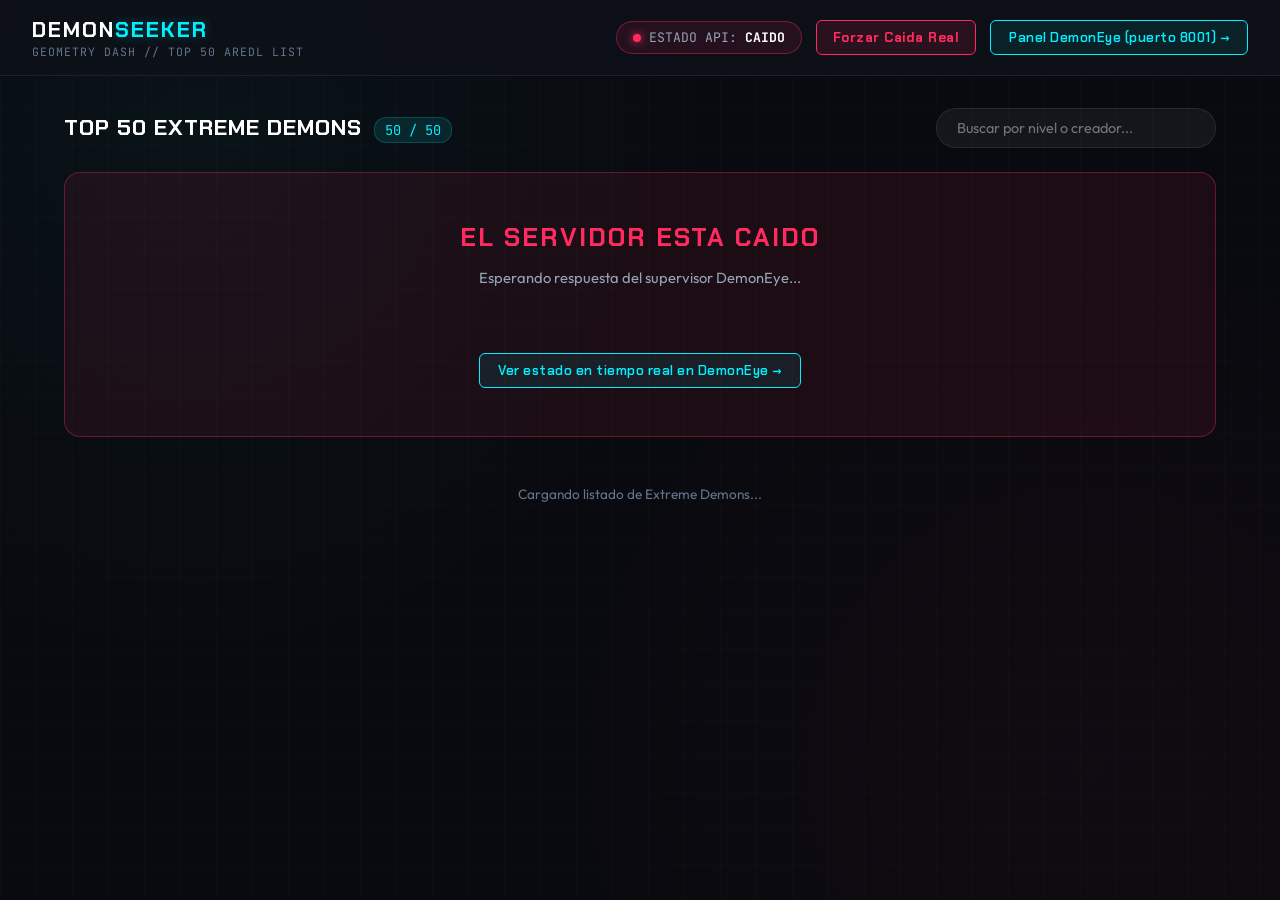
==== frontend/index.html @ d815e1de "First Commit" ====
<!DOCTYPE html>
<html lang="es">
<head>
  <meta charset="UTF-8">
  <meta name="viewport" content="width=device-width, initial-scale=1.0">
  <title>DemonSeeker // Geometry Dash Top 50 Extreme Demons & DemonEye</title>
  <meta name="description" content="Lista Top 50 Extreme Demons de Geometry Dash con telemetría en tiempo real y supervisor DemonEye.">
  <link rel="preconnect" href="https://fonts.googleapis.com">
  <link rel="preconnect" href="https://fonts.gstatic.com" crossorigin>
  <link href="https://fonts.googleapis.com/css2?family=Chakra+Petch:wght@500;700&family=JetBrains+Mono:wght@500;700&family=Outfit:wght@300;400;600;700&display=swap" rel="stylesheet">
  <link rel="stylesheet" href="css/style.css">
</head>
<body>
  <div class="grid-overlay"></div>

  <!-- Top Navigation / Status Bar -->
  <header class="top-nav">
    <div class="nav-brand">
      <div class="brand-text">
        <h1 class="brand-title">DEMON<span>SEEKER</span></h1>
        <span class="brand-sub">GEOMETRY DASH // TOP 50 AREDL LIST</span>
      </div>
    </div>

    <!-- Live Status Chip, Force Crash Button & Link to Status Page -->
    <div class="nav-status-group">
      <div class="status-pill" id="nav-status-pill">
        <span class="status-dot"></span>
        <span class="status-label">ESTADO API:</span>
        <span class="status-val" id="nav-status-val">CONECTANDO...</span>
      </div>

      <button id="btn-force-crash" class="btn-force-crash" title="Termina el proceso del servidor de verdad">
        Forzar Caida Real
      </button>

      <a href="http://127.0.0.1:8001/status.html" class="btn-nav-status" target="_blank">
        Panel DemonEye (puerto 8001) &rarr;
      </a>
    </div>
  </header>

  <!-- Main Content: Demons List -->
  <main class="main-container">
    <div class="section-header">
      <div class="section-title-wrap">
        <h2 class="section-title">TOP 50 EXTREME DEMONS</h2>
        <span class="section-count" id="demons-count-badge">50 / 50</span>
      </div>

      <div class="search-box">
        <input type="text" id="input-search" placeholder="Buscar por nivel o creador...">
      </div>
    </div>

    <!-- Down Banner (visible when backend is dead) -->
    <div id="down-banner" class="down-banner" style="display:none;">
      <div class="down-title">EL SERVIDOR ESTA CAIDO</div>
      <div class="down-sub" id="down-sub">DemonEye esta preparando la resurreccion del proceso...</div>
      <div class="down-countdown" id="down-countdown"></div>
      <a href="http://127.0.0.1:8001/status.html" class="btn-nav-status" target="_blank">
        Ver estado en tiempo real en DemonEye &rarr;
      </a>
    </div>

    <!-- Large Demon Rows Feed -->
    <div class="demons-list" id="demons-container">
      <div class="empty-state">
        Cargando listado de Extreme Demons...
      </div>
    </div>
  </main>

  <script>
    const BACKEND_URL = "http://127.0.0.1:8000";
    const DEMONEYE_URL = "http://127.0.0.1:8001";

    const navStatusPill = document.getElementById("nav-status-pill");
    const navStatusVal = document.getElementById("nav-status-val");
    const demonsContainer = document.getElementById("demons-container");
    const demonsCountBadge = document.getElementById("demons-count-badge");
    const inputSearch = document.getElementById("input-search");
    const btnForceCrash = document.getElementById("btn-force-crash");
    const downBanner = document.getElementById("down-banner");
    const downSub = document.getElementById("down-sub");
    const downCountdown = document.getElementById("down-countdown");

    let allDemons = [];
    let query = "";

    async function checkStatus() {
      let backendAlive = false;
      try {
        const res = await fetch(`${BACKEND_URL}/api/health`, { signal: AbortSignal.timeout(1500) });
        if (res.ok) backendAlive = true;
      } catch (e) {}

      if (backendAlive) {
        navStatusPill.className = "status-pill";
        navStatusVal.textContent = "OPERATIVO";
        btnForceCrash.disabled = false;
        btnForceCrash.textContent = "Forzar Caida Real";
        downBanner.style.display = "none";
      } else {
        navStatusPill.className = "status-pill status-error";
        navStatusVal.textContent = "CAIDO";
        downBanner.style.display = "flex";

        // Fetch DemonEye countdown
        try {
          const dRes = await fetch(`${DEMONEYE_URL}/status`, { signal: AbortSignal.timeout(1200) });
          if (dRes.ok) {
            const dData = await dRes.json();
            if (dData.restart_countdown !== null && dData.restart_countdown > 0) {
              downCountdown.textContent = `Reinicio en ${dData.restart_countdown}s`;
              downSub.textContent = "El proceso del servidor fue terminado. DemonEye lo resucitara pronto.";
            } else if (dData.status === "CRITICAL_OUTAGE") {
              downCountdown.textContent = "Iniciando nuevo proceso...";
              downSub.textContent = "El supervisor DemonEye esta levantando un nuevo servidor.";
            }
          }
        } catch (e2) {
          downCountdown.textContent = "";
          downSub.textContent = "Esperando respuesta del supervisor DemonEye...";
        }
      }
    }

    async function loadDemons() {
      try {
        const res = await fetch(`${BACKEND_URL}/api/demons?limit=50`, { signal: AbortSignal.timeout(2000) });
        if (res.ok) {
          allDemons = await res.json();
          renderDemons();
        }
      } catch (e) {
        // Ignored during crash/restart cycle
      }
    }

    function renderDemons() {
      let list = allDemons;
      if (query.trim()) {
        const q = query.toLowerCase();
        list = list.filter(d => 
          (d.name && d.name.toLowerCase().includes(q)) || 
          (d.creator && d.creator.toLowerCase().includes(q))
        );
      }

      demonsCountBadge.textContent = `${list.length} / ${allDemons.length || 50}`;

      if (list.length === 0) {
        demonsContainer.innerHTML = `
          <div class="empty-state">
            No se encontraron niveles que coincidan con "${query}".
          </div>
        `;
        return;
      }

      demonsContainer.innerHTML = "";
      list.forEach(demon => {
        const row = document.createElement("div");
        const rankClass = demon.position === 1 ? "rank-1" 
          : demon.position === 2 ? "rank-2" 
          : demon.position === 3 ? "rank-3" 
          : demon.position <= 10 ? "rank-top10" : "";

        row.className = `gd-row-card ${rankClass}`;
        row.innerHTML = `
          <div class="gd-row-left">
            <div class="gd-rank-box">#${demon.position}</div>
            <div class="gd-details">
              <div class="gd-level-name">${demon.name}</div>
              <div class="gd-level-creator">Creado por <strong>${demon.creator}</strong></div>
            </div>
          </div>
          <div class="gd-row-right">
            <span class="badge-tier">Extreme Demon</span>
          </div>
        `;
        demonsContainer.appendChild(row);
      });
    }

    // Force Crash Click Handler
    btnForceCrash.addEventListener("click", async () => {
      btnForceCrash.disabled = true;
      btnForceCrash.textContent = "Matando proceso...";
      navStatusPill.className = "status-pill status-error";
      navStatusVal.textContent = "DEMONEYE RESUCITANDO...";

      try {
        await fetch(`${DEMONEYE_URL}/force-crash`, { method: "POST" });
      } catch (err) {
        try {
          await fetch(`${BACKEND_URL}/api/crash`, { method: "POST" });
        } catch (e) {}
      }

      setTimeout(checkStatus, 1200);
      setTimeout(loadDemons, 2000);
    });

    inputSearch.addEventListener("input", (e) => {
      query = e.target.value;
      renderDemons();
    });

    checkStatus();
    loadDemons();

    setInterval(checkStatus, 2000);
    setInterval(loadDemons, 4000);
  </script>
</body>
</html>
---- frontend/css/style.css ----
/* ==========================================================================
   DEMONSEEKER DESIGN SYSTEM
   Clean, modern dark aesthetic - No emojis, high readability
   ========================================================================== */

:root {
  --bg-deep: #090a0f;
  --bg-surface: #10121a;
  --bg-card: rgba(18, 22, 32, 0.78);
  --bg-card-hover: rgba(28, 34, 52, 0.9);
  --border-subtle: rgba(255, 255, 255, 0.08);
  --border-accent: rgba(0, 240, 255, 0.25);

  --accent-cyan: #00f0ff;
  --accent-cyan-glow: rgba(0, 240, 255, 0.3);
  --accent-red: #ff2a5f;
  --accent-red-glow: rgba(255, 42, 95, 0.35);
  --accent-amber: #ffb703;
  --accent-emerald: #00ff9d;
  --accent-emerald-glow: rgba(0, 255, 157, 0.3);

  --text-main: #f3f6fa;
  --text-muted: #94a3b8;
  --text-dim: #64748b;

  --font-display: 'Chakra Petch', sans-serif;
  --font-body: 'Outfit', sans-serif;
  --font-mono: 'JetBrains Mono', monospace;

  --radius-sm: 6px;
  --radius-md: 10px;
  --radius-lg: 16px;
}

* {
  margin: 0;
  padding: 0;
  box-sizing: border-box;
}

body {
  background-color: var(--bg-deep);
  color: var(--text-main);
  font-family: var(--font-body);
  min-height: 100vh;
  position: relative;
  overflow-x: hidden;
  background-image: 
    radial-gradient(circle at 15% 15%, rgba(0, 240, 255, 0.04) 0%, transparent 40%),
    radial-gradient(circle at 85% 85%, rgba(255, 42, 95, 0.03) 0%, transparent 40%);
}

.grid-overlay {
  position: fixed;
  top: 0;
  left: 0;
  width: 100vw;
  height: 100vh;
  background-size: 36px 36px;
  background-image: 
    linear-gradient(to right, rgba(255, 255, 255, 0.015) 1px, transparent 1px),
    linear-gradient(to bottom, rgba(255, 255, 255, 0.015) 1px, transparent 1px);
  pointer-events: none;
  z-index: 0;
}

/* Navigation / Status Bar */
.top-nav {
  position: sticky;
  top: 0;
  z-index: 50;
  display: flex;
  justify-content: space-between;
  align-items: center;
  padding: 16px 32px;
  background: rgba(13, 16, 24, 0.88);
  backdrop-filter: blur(14px);
  border-bottom: 1px solid var(--border-subtle);
  flex-wrap: wrap;
  gap: 16px;
}

.nav-brand {
  display: flex;
  align-items: center;
  gap: 12px;
}

.brand-title {
  font-family: var(--font-display);
  font-size: 1.35rem;
  font-weight: 700;
  letter-spacing: 2px;
  color: #fff;
}

.brand-title span {
  color: var(--accent-cyan);
  text-shadow: 0 0 12px var(--accent-cyan-glow);
}

.brand-sub {
  font-family: var(--font-mono);
  font-size: 0.72rem;
  letter-spacing: 1px;
  color: var(--text-dim);
  display: block;
}

/* Status Indicator Pill */
.nav-status-group {
  display: flex;
  align-items: center;
  gap: 14px;
}

.status-pill {
  display: inline-flex;
  align-items: center;
  gap: 8px;
  background: rgba(255, 255, 255, 0.04);
  border: 1px solid var(--border-subtle);
  border-radius: 20px;
  padding: 7px 16px;
  font-size: 0.82rem;
  font-family: var(--font-mono);
}

.status-dot {
  width: 8px;
  height: 8px;
  border-radius: 50%;
  background: var(--accent-emerald);
  box-shadow: 0 0 8px var(--accent-emerald);
}

.status-pill.status-error .status-dot {
  background: var(--accent-red);
  box-shadow: 0 0 10px var(--accent-red);
  animation: pulse-dot 1s infinite;
}

.status-pill.status-error {
  border-color: rgba(255, 42, 95, 0.4);
  background: rgba(255, 42, 95, 0.1);
}

@keyframes pulse-dot {
  0%, 100% { opacity: 0.6; transform: scale(0.9); }
  50% { opacity: 1; transform: scale(1.2); }
}

.status-label {
  color: var(--text-muted);
}

.status-val {
  font-weight: 700;
  color: #fff;
}

/* Nav Link Button */
.btn-nav-status {
  display: inline-flex;
  align-items: center;
  gap: 8px;
  background: rgba(0, 240, 255, 0.08);
  border: 1px solid var(--accent-cyan);
  color: var(--accent-cyan);
  font-family: var(--font-display);
  font-size: 0.82rem;
  font-weight: 600;
  letter-spacing: 0.5px;
  padding: 8px 18px;
  border-radius: var(--radius-sm);
  text-decoration: none;
  transition: all 0.25s ease;
}

.btn-nav-status:hover {
  background: rgba(0, 240, 255, 0.18);
  box-shadow: 0 0 16px rgba(0, 240, 255, 0.35);
  transform: translateY(-1px);
}

/* Force Crash Button */
.btn-force-crash {
  background: rgba(255, 42, 95, 0.12);
  border: 1px solid var(--accent-red);
  color: var(--accent-red);
  font-family: var(--font-display);
  font-size: 0.82rem;
  font-weight: 700;
  letter-spacing: 0.5px;
  padding: 8px 16px;
  border-radius: var(--radius-sm);
  cursor: pointer;
  transition: all 0.25s ease;
}

.btn-force-crash:hover:not(:disabled) {
  background: rgba(255, 42, 95, 0.3);
  box-shadow: 0 0 16px rgba(255, 42, 95, 0.4);
  transform: translateY(-1px);
}

.btn-force-crash:disabled {
  opacity: 0.6;
  cursor: not-allowed;
}

.btn-subtle {
  background: rgba(255, 255, 255, 0.06);
  border: 1px solid var(--border-subtle);
  color: var(--text-muted);
  font-family: var(--font-display);
  font-size: 0.72rem;
  padding: 4px 10px;
  border-radius: var(--radius-sm);
  cursor: pointer;
  margin-top: 4px;
  width: fit-content;
  transition: all 0.2s ease;
}

.btn-subtle:hover {
  background: rgba(255, 255, 255, 0.12);
  color: #fff;
}

/* Container */
.main-container {
  max-width: 1200px;
  margin: 0 auto;
  padding: 32px 24px 60px;
  display: flex;
  flex-direction: column;
  gap: 24px;
}

/* Controls Header */
.section-header {
  display: flex;
  justify-content: space-between;
  align-items: center;
  flex-wrap: wrap;
  gap: 16px;
}

.section-title-wrap {
  display: flex;
  align-items: baseline;
  gap: 12px;
}

.section-title {
  font-family: var(--font-display);
  font-size: 1.4rem;
  font-weight: 700;
  letter-spacing: 1px;
  color: #fff;
}

.section-count {
  font-family: var(--font-mono);
  font-size: 0.85rem;
  color: var(--accent-cyan);
  background: rgba(0, 240, 255, 0.1);
  padding: 3px 10px;
  border-radius: 12px;
  border: 1px solid rgba(0, 240, 255, 0.2);
}

/* Search Box */
.search-box input {
  background: rgba(255, 255, 255, 0.05);
  border: 1px solid var(--border-subtle);
  border-radius: 24px;
  color: #fff;
  font-family: var(--font-body);
  font-size: 0.9rem;
  padding: 10px 20px;
  width: 280px;
  transition: all 0.25s ease;
}

.search-box input:focus {
  outline: none;
  border-color: var(--accent-cyan);
  box-shadow: 0 0 14px rgba(0, 240, 255, 0.3);
  width: 320px;
}

/* Expanded Geometry Dash Demon Row Cards */
.demons-list {
  display: flex;
  flex-direction: column;
  gap: 14px;
}

.gd-row-card {
  background: var(--bg-card);
  backdrop-filter: blur(10px);
  border: 1px solid var(--border-subtle);
  border-radius: var(--radius-md);
  padding: 18px 26px;
  display: flex;
  align-items: center;
  justify-content: space-between;
  transition: all 0.22s ease;
  position: relative;
  overflow: hidden;
  gap: 20px;
}

.gd-row-card:hover {
  background: var(--bg-card-hover);
  border-color: rgba(0, 240, 255, 0.35);
  transform: translateY(-2px);
  box-shadow: 0 6px 20px rgba(0, 0, 0, 0.4);
}

.gd-row-card::before {
  content: "";
  position: absolute;
  left: 0;
  top: 0;
  bottom: 0;
  width: 5px;
  background: rgba(255, 255, 255, 0.12);
}

.gd-row-card.rank-1::before { background: #ffd700; box-shadow: 0 0 12px #ffd700; }
.gd-row-card.rank-2::before { background: #e0e0e0; box-shadow: 0 0 10px #e0e0e0; }
.gd-row-card.rank-3::before { background: #cd7f32; box-shadow: 0 0 10px #cd7f32; }
.gd-row-card.rank-top10::before { background: var(--accent-red); box-shadow: 0 0 10px var(--accent-red); }

.gd-row-left {
  display: flex;
  align-items: center;
  gap: 22px;
  flex: 1;
}

.gd-rank-box {
  width: 54px;
  height: 48px;
  background: rgba(255, 255, 255, 0.03);
  border: 1px solid var(--border-subtle);
  border-radius: var(--radius-sm);
  display: flex;
  align-items: center;
  justify-content: center;
  font-family: var(--font-mono);
  font-size: 1.15rem;
  font-weight: 700;
  color: var(--text-muted);
  flex-shrink: 0;
}

.gd-row-card.rank-1 .gd-rank-box {
  background: rgba(255, 215, 0, 0.12);
  border-color: #ffd700;
  color: #ffd700;
}

.gd-row-card.rank-2 .gd-rank-box {
  background: rgba(220, 220, 220, 0.12);
  border-color: #e0e0e0;
  color: #fff;
}

.gd-row-card.rank-3 .gd-rank-box {
  background: rgba(205, 127, 50, 0.12);
  border-color: #cd7f32;
  color: #e5985c;
}

.gd-details {
  display: flex;
  flex-direction: column;
  gap: 4px;
  min-width: 0;
}

.gd-level-name {
  font-family: var(--font-display);
  font-size: 1.3rem;
  font-weight: 700;
  color: #fff;
  letter-spacing: 0.5px;
  word-break: break-word;
}

.gd-level-creator {
  font-size: 0.92rem;
  color: var(--text-dim);
}

.gd-level-creator strong {
  color: var(--accent-cyan);
  font-weight: 600;
}

.gd-row-right {
  display: flex;
  align-items: center;
  gap: 12px;
  flex-shrink: 0;
}

.badge-tier {
  font-family: var(--font-mono);
  font-size: 0.72rem;
  font-weight: 600;
  padding: 5px 12px;
  border-radius: 4px;
  letter-spacing: 0.5px;
  background: rgba(255, 42, 95, 0.12);
  color: var(--accent-red);
  border: 1px solid rgba(255, 42, 95, 0.25);
}

/* ==========================================================================
   STATUS PAGE SPECIFIC STYLES
   ========================================================================== */

.kpi-grid {
  display: grid;
  grid-template-columns: repeat(auto-fit, minmax(240px, 1fr));
  gap: 16px;
}

.kpi-card {
  background: var(--bg-card);
  border: 1px solid var(--border-subtle);
  border-radius: var(--radius-md);
  padding: 20px 22px;
  display: flex;
  flex-direction: column;
  gap: 8px;
}

.kpi-label {
  font-family: var(--font-display);
  font-size: 0.75rem;
  letter-spacing: 1px;
  color: var(--text-muted);
}

.kpi-val {
  font-family: var(--font-mono);
  font-size: 2.1rem;
  font-weight: 700;
  color: #fff;
}

.kpi-sub {
  font-size: 0.78rem;
  color: var(--text-dim);
}

.highlight-cyan { color: var(--accent-cyan); }
.highlight-emerald { color: var(--accent-emerald); }
.highlight-red { color: var(--accent-red); }

/* Status Layout */
.status-workspace {
  display: grid;
  grid-template-columns: 1fr 1fr;
  gap: 20px;
}

@media (max-width: 900px) {
  .status-workspace {
    grid-template-columns: 1fr;
  }
}

.status-panel {
  background: var(--bg-card);
  border: 1px solid var(--border-subtle);
  border-radius: var(--radius-lg);
  padding: 22px;
  display: flex;
  flex-direction: column;
  gap: 16px;
}

.panel-title {
  font-family: var(--font-display);
  font-size: 1.05rem;
  font-weight: 700;
  letter-spacing: 0.5px;
  color: #fff;
  border-bottom: 1px solid var(--border-subtle);
  padding-bottom: 12px;
}

/* Ping Bars */
.ping-stream-box {
  display: flex;
  flex-direction: column;
  gap: 8px;
}

.stream-label {
  display: flex;
  justify-content: space-between;
  font-family: var(--font-mono);
  font-size: 0.72rem;
  color: var(--text-dim);
}

.ping-stream {
  display: flex;
  gap: 3px;
  align-items: flex-end;
  height: 42px;
  background: rgba(0, 0, 0, 0.35);
  padding: 6px;
  border-radius: 4px;
}

.ping-bar {
  flex: 1;
  min-width: 6px;
  border-radius: 2px;
  transition: height 0.25s ease;
}

.ping-bar.healthy { background: var(--accent-emerald); }
.ping-bar.outage { background: var(--accent-red); height: 100% !important; }

/* Incidents Table / List */
.incidents-list {
  display: flex;
  flex-direction: column;
  gap: 10px;
  max-height: 240px;
  overflow-y: auto;
}

.incident-card {
  background: rgba(255, 255, 255, 0.03);
  border: 1px solid var(--border-subtle);
  border-radius: var(--radius-sm);
  padding: 12px 14px;
  display: flex;
  justify-content: space-between;
  align-items: center;
  font-size: 0.82rem;
}

.incident-card.active {
  border-color: rgba(255, 42, 95, 0.4);
  background: rgba(255, 42, 95, 0.08);
}

.incident-card.resolved {
  border-color: rgba(0, 255, 157, 0.2);
  background: rgba(0, 255, 157, 0.04);
}

.incident-info strong {
  display: block;
  color: #fff;
}

.incident-info span {
  font-size: 0.74rem;
  color: var(--text-dim);
}

.incident-tag {
  font-family: var(--font-mono);
  font-size: 0.68rem;
  font-weight: 700;
  padding: 3px 8px;
  border-radius: 4px;
}

.incident-tag.active {
  background: var(--accent-red);
  color: #fff;
}

.incident-tag.resolved {
  background: rgba(0, 255, 157, 0.15);
  color: var(--accent-emerald);
}

/* Terminal Log */
.terminal-card {
  background: #06070a;
  border: 1px solid var(--border-subtle);
  border-radius: var(--radius-md);
  overflow: hidden;
  display: flex;
  flex-direction: column;
}

.terminal-top {
  background: rgba(255, 255, 255, 0.03);
  padding: 8px 12px;
  font-family: var(--font-mono);
  font-size: 0.7rem;
  color: var(--text-dim);
  border-bottom: 1px solid rgba(255, 255, 255, 0.05);
}

.terminal-content {
  padding: 12px;
  font-family: var(--font-mono);
  font-size: 0.74rem;
  max-height: 180px;
  overflow-y: auto;
  display: flex;
  flex-direction: column;
  gap: 4px;
}

.term-line.info { color: var(--accent-cyan); }
.term-line.ok { color: var(--accent-emerald); }
.term-line.alert { color: var(--accent-red); }
.term-line.warn { color: var(--accent-amber); }

.empty-state {
  text-align: center;
  padding: 24px;
  color: var(--text-dim);
  font-size: 0.85rem;
}

/* Down Banner — shown on list page when backend is truly dead */
.down-banner {
  display: flex;
  flex-direction: column;
  align-items: center;
  justify-content: center;
  gap: 14px;
  text-align: center;
  padding: 48px 32px;
  background: rgba(255, 42, 95, 0.08);
  border: 1px solid rgba(255, 42, 95, 0.35);
  border-radius: var(--radius-lg);
  animation: down-pulse 2.5s ease-in-out infinite;
}

@keyframes down-pulse {
  0%, 100% { border-color: rgba(255, 42, 95, 0.25); }
  50% { border-color: rgba(255, 42, 95, 0.6); }
}

.down-title {
  font-family: var(--font-display);
  font-size: 1.6rem;
  font-weight: 700;
  letter-spacing: 2px;
  color: var(--accent-red);
}

.down-sub {
  font-size: 0.92rem;
  color: var(--text-muted);
  max-width: 500px;
}

.down-countdown {
  font-family: var(--font-mono);
  font-size: 2rem;
  font-weight: 700;
  color: var(--accent-amber);
  min-height: 2.4rem;
}
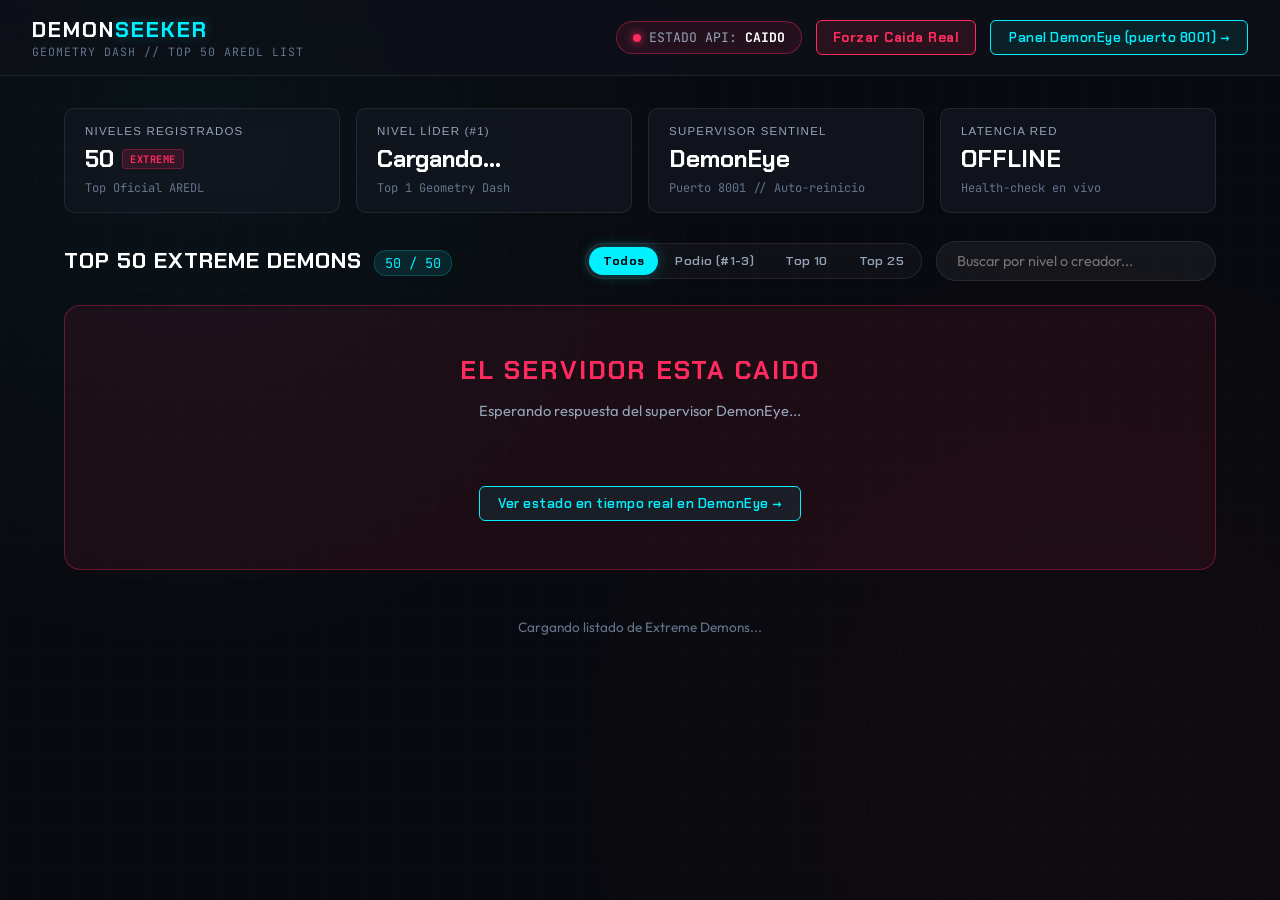
==== commit bde4cb1d: "feat: add hero stats telemetry dashboard and rank filter controls" ====
--- a/frontend/index.html
+++ b/frontend/index.html
@@ -42,14 +42,50 @@
 
   <!-- Main Content: Demons List -->
   <main class="main-container">
+    <!-- Quick Hero Stats Grid -->
+    <div class="hero-stats-grid">
+      <div class="hero-stat-card">
+        <span class="hero-stat-label">Niveles Registrados</span>
+        <div class="hero-stat-val">50 <span class="hero-stat-tag">EXTREME</span></div>
+        <span class="hero-stat-sub">Top Oficial AREDL</span>
+      </div>
+
+      <div class="hero-stat-card">
+        <span class="hero-stat-label">Nivel Líder (#1)</span>
+        <div class="hero-stat-val highlight-amber" id="hero-leader-name">Cargando...</div>
+        <span class="hero-stat-sub" id="hero-leader-creator">Top 1 Geometry Dash</span>
+      </div>
+
+      <div class="hero-stat-card">
+        <span class="hero-stat-label">Supervisor Sentinel</span>
+        <div class="hero-stat-val highlight-cyan">DemonEye</div>
+        <span class="hero-stat-sub">Puerto 8001 // Auto-reinicio</span>
+      </div>
+
+      <div class="hero-stat-card">
+        <span class="hero-stat-label">Latencia Red</span>
+        <div class="hero-stat-val highlight-emerald" id="hero-latency-val">-- ms</div>
+        <span class="hero-stat-sub">Health-check en vivo</span>
+      </div>
+    </div>
+
     <div class="section-header">
       <div class="section-title-wrap">
         <h2 class="section-title">TOP 50 EXTREME DEMONS</h2>
         <span class="section-count" id="demons-count-badge">50 / 50</span>
       </div>
 
-      <div class="search-box">
-        <input type="text" id="input-search" placeholder="Buscar por nivel o creador...">
+      <div class="controls-toolbar">
+        <div class="filter-pills" id="filter-pills">
+          <button class="filter-pill active" data-filter="all">Todos</button>
+          <button class="filter-pill" data-filter="podium">Podio (#1-3)</button>
+          <button class="filter-pill" data-filter="top10">Top 10</button>
+          <button class="filter-pill" data-filter="top25">Top 25</button>
+        </div>
+
+        <div class="search-box">
+          <input type="text" id="input-search" placeholder="Buscar por nivel o creador...">
+        </div>
       </div>
     </div>
 
@@ -84,16 +120,27 @@
     const downBanner = document.getElementById("down-banner");
     const downSub = document.getElementById("down-sub");
     const downCountdown = document.getElementById("down-countdown");
+    const heroLeaderName = document.getElementById("hero-leader-name");
+    const heroLeaderCreator = document.getElementById("hero-leader-creator");
+    const heroLatencyVal = document.getElementById("hero-latency-val");
 
     let allDemons = [];
     let query = "";
+    let currentFilter = "all";
 
     async function checkStatus() {
       let backendAlive = false;
+      const t0 = performance.now();
       try {
         const res = await fetch(`${BACKEND_URL}/api/health`, { signal: AbortSignal.timeout(1500) });
-        if (res.ok) backendAlive = true;
-      } catch (e) {}
+        const ping = Math.round(performance.now() - t0);
+        if (res.ok) {
+          backendAlive = true;
+          if (heroLatencyVal) heroLatencyVal.textContent = `${ping} ms`;
+        }
+      } catch (e) {
+        if (heroLatencyVal) heroLatencyVal.textContent = "OFFLINE";
+      }
 
       if (backendAlive) {
         navStatusPill.className = "status-pill";
@@ -131,6 +178,11 @@
         const res = await fetch(`${BACKEND_URL}/api/demons?limit=50`, { signal: AbortSignal.timeout(2000) });
         if (res.ok) {
           allDemons = await res.json();
+          if (allDemons.length > 0 && heroLeaderName) {
+            const leader = allDemons.find(d => d.position === 1) || allDemons[0];
+            heroLeaderName.textContent = `#1 ${leader.name}`;
+            if (heroLeaderCreator) heroLeaderCreator.textContent = `Creado por ${leader.creator}`;
+          }
           renderDemons();
         }
       } catch (e) {
@@ -140,6 +192,17 @@
 
     function renderDemons() {
       let list = allDemons;
+
+      // Apply rank range filter
+      if (currentFilter === "podium") {
+        list = list.filter(d => d.position <= 3);
+      } else if (currentFilter === "top10") {
+        list = list.filter(d => d.position <= 10);
+      } else if (currentFilter === "top25") {
+        list = list.filter(d => d.position <= 25);
+      }
+
+      // Apply search query filter
       if (query.trim()) {
         const q = query.toLowerCase();
         list = list.filter(d => 
@@ -153,7 +216,7 @@
       if (list.length === 0) {
         demonsContainer.innerHTML = `
           <div class="empty-state">
-            No se encontraron niveles que coincidan con "${query}".
+            No se encontraron niveles que coincidan con la búsqueda.
           </div>
         `;
         return;
@@ -184,6 +247,16 @@
       });
     }
 
+    // Filter pill click handlers
+    document.querySelectorAll(".filter-pill").forEach(pill => {
+      pill.addEventListener("click", () => {
+        document.querySelectorAll(".filter-pill").forEach(p => p.classList.remove("active"));
+        pill.classList.add("active");
+        currentFilter = pill.dataset.filter;
+        renderDemons();
+      });
+    });
+
     // Force Crash Click Handler
     btnForceCrash.addEventListener("click", async () => {
       btnForceCrash.disabled = true;
--- a/frontend/css/style.css
+++ b/frontend/css/style.css
@@ -673,3 +673,115 @@
   color: var(--accent-amber);
   min-height: 2.4rem;
 }
+
+/* ==========================================================================
+   HERO STATS TELEMETRY & FILTER CONTROLS
+   ========================================================================== */
+
+.hero-stats-grid {
+  display: grid;
+  grid-template-columns: repeat(auto-fit, minmax(220px, 1fr));
+  gap: 16px;
+  margin-bottom: 4px;
+}
+
+.hero-stat-card {
+  background: var(--bg-card);
+  backdrop-filter: blur(12px);
+  border: 1px solid var(--border-subtle);
+  border-radius: var(--radius-md);
+  padding: 16px 20px;
+  display: flex;
+  flex-direction: column;
+  gap: 6px;
+  transition: all 0.25s ease;
+  position: relative;
+  overflow: hidden;
+}
+
+.hero-stat-card:hover {
+  border-color: rgba(0, 240, 255, 0.3);
+  transform: translateY(-2px);
+  box-shadow: 0 8px 24px rgba(0, 0, 0, 0.4);
+}
+
+.hero-stat-label {
+  font-family: var(--font-display);
+  font-size: 0.72rem;
+  letter-spacing: 1.2px;
+  color: var(--text-muted);
+  text-transform: uppercase;
+}
+
+.hero-stat-val {
+  font-family: var(--font-display);
+  font-size: 1.5rem;
+  font-weight: 700;
+  color: #fff;
+  display: flex;
+  align-items: center;
+  gap: 8px;
+  white-space: nowrap;
+  overflow: hidden;
+  text-overflow: ellipsis;
+}
+
+.hero-stat-tag {
+  font-size: 0.65rem;
+  font-family: var(--font-mono);
+  letter-spacing: 0.5px;
+  background: rgba(255, 42, 95, 0.15);
+  color: var(--accent-red);
+  border: 1px solid rgba(255, 42, 95, 0.3);
+  padding: 2px 7px;
+  border-radius: 4px;
+}
+
+.hero-stat-sub {
+  font-size: 0.75rem;
+  font-family: var(--font-mono);
+  color: var(--text-dim);
+}
+
+.controls-toolbar {
+  display: flex;
+  align-items: center;
+  gap: 14px;
+  flex-wrap: wrap;
+}
+
+.filter-pills {
+  display: inline-flex;
+  background: rgba(255, 255, 255, 0.03);
+  border: 1px solid var(--border-subtle);
+  border-radius: 24px;
+  padding: 3px;
+  gap: 3px;
+}
+
+.filter-pill {
+  background: transparent;
+  border: none;
+  color: var(--text-muted);
+  font-family: var(--font-display);
+  font-size: 0.78rem;
+  font-weight: 600;
+  letter-spacing: 0.4px;
+  padding: 6px 14px;
+  border-radius: 20px;
+  cursor: pointer;
+  transition: all 0.2s ease;
+}
+
+.filter-pill:hover {
+  color: #fff;
+  background: rgba(255, 255, 255, 0.06);
+}
+
+.filter-pill.active {
+  background: var(--accent-cyan);
+  color: #090a0f;
+  font-weight: 700;
+  box-shadow: 0 0 14px var(--accent-cyan-glow);
+}
+
